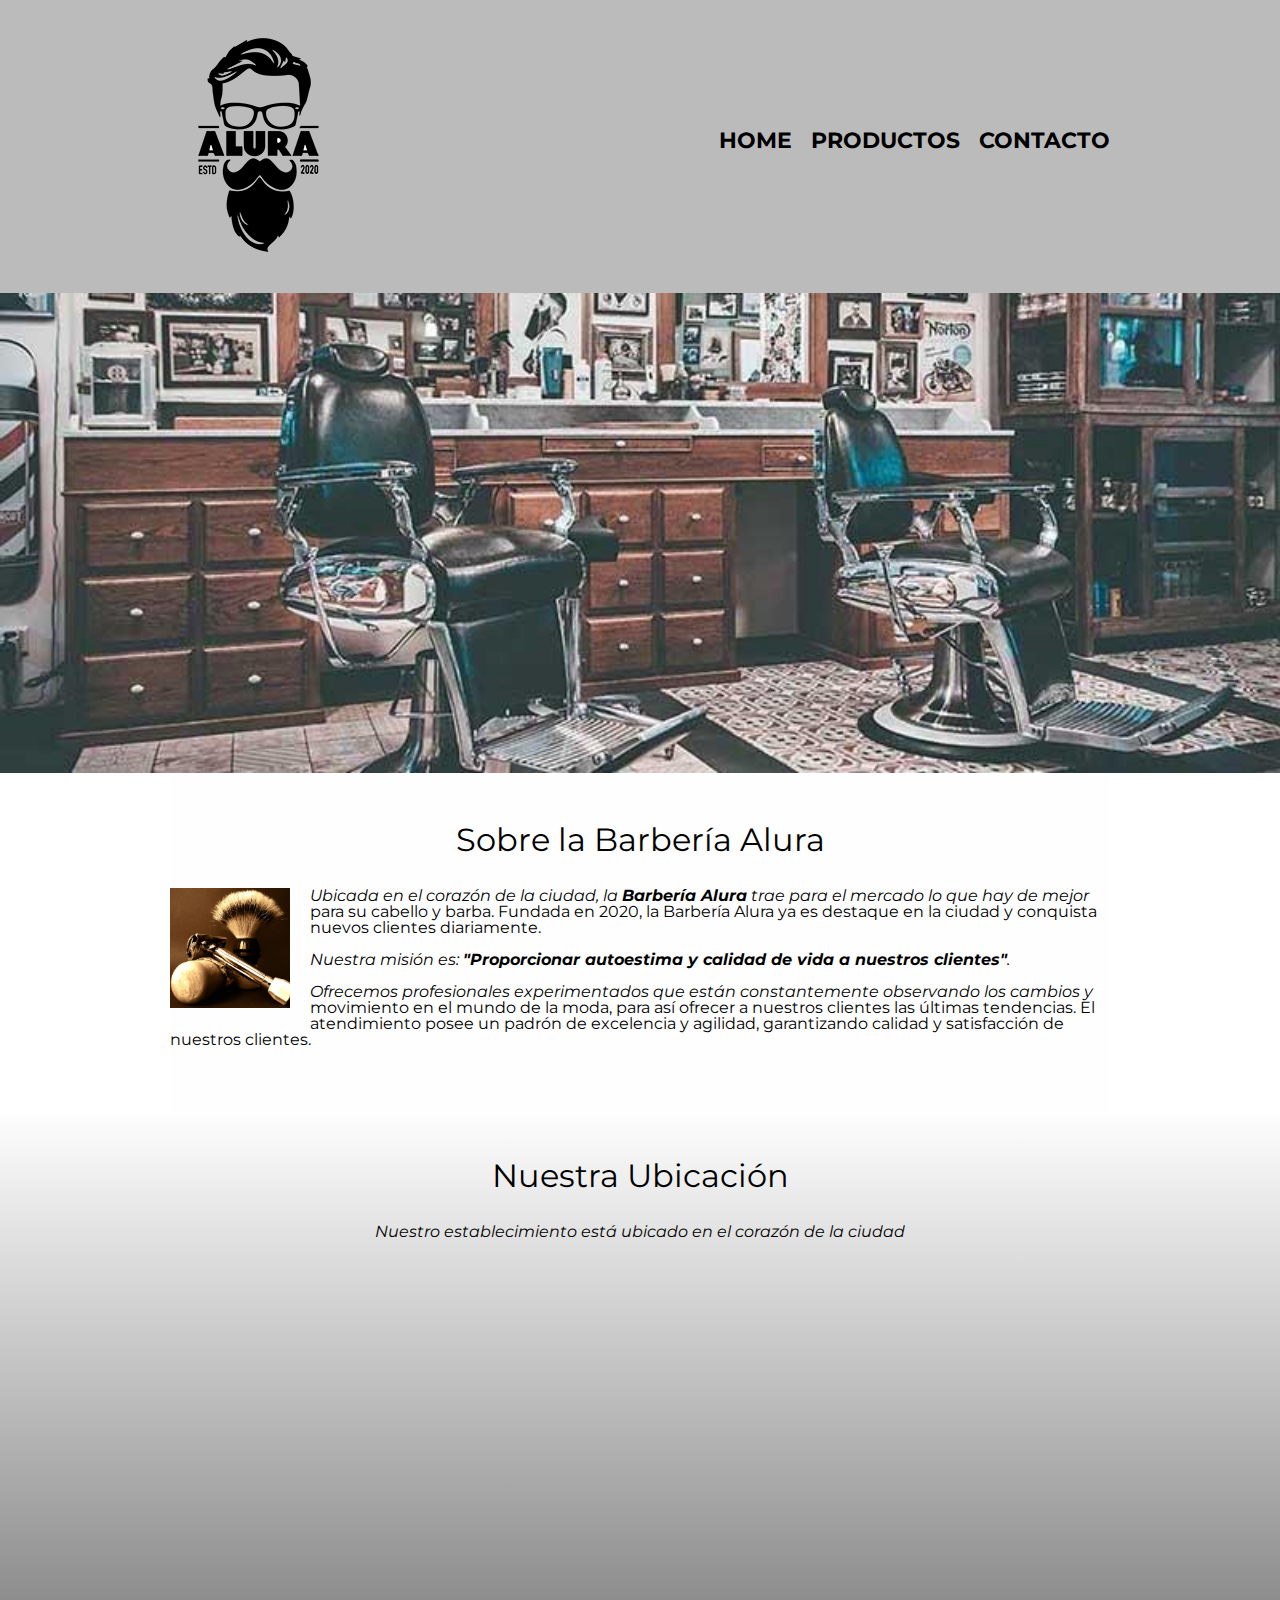
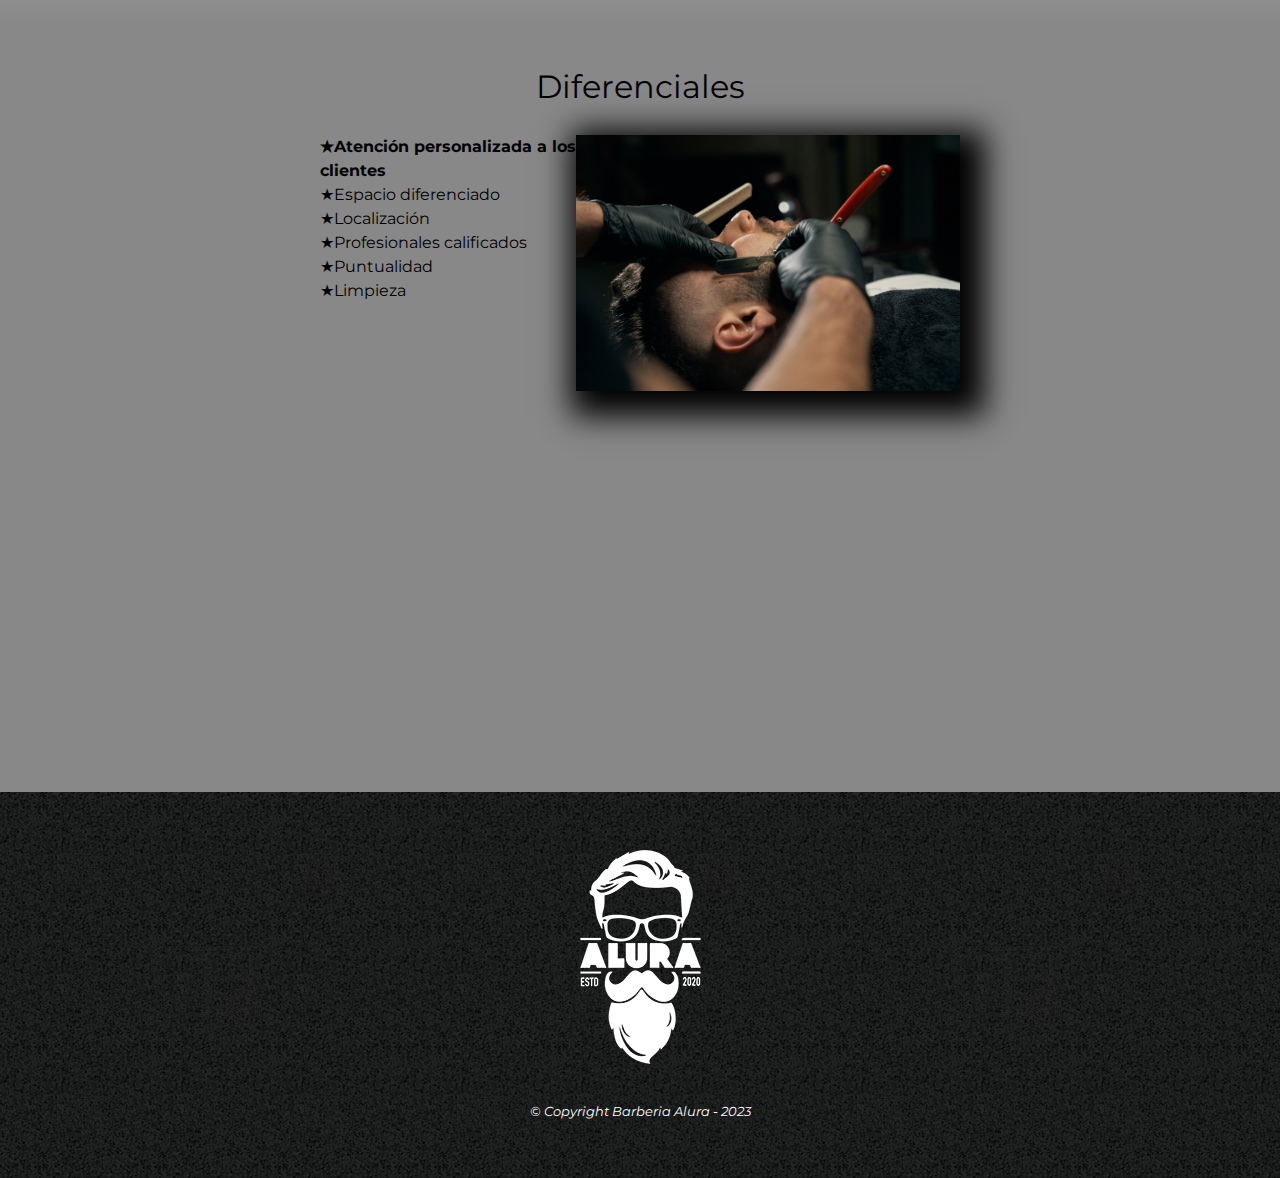
==== index.html @ 737a0736 "Creando repositorio para la página Barbería Alura" ====
<!DOCTYPE html>

<html lang="es">
    <head>
        <meta charset="utf-8">
        <meta name="viewport" content="width=device-width">
        <title>Barbería Alura</title>
        <link rel="stylesheet" href="reset.css/reset.css">
        <link rel="stylesheet" href="style.css">
        <link rel="preconnect" href="https://fonts.googleapis.com">
        <link rel="preconnect" href="https://fonts.gstatic.com" crossorigin>
        <link href="https://fonts.googleapis.com/css2?family=Montserrat:wght@300&display=swap" rel="stylesheet">
    </head>
    
    <body>

        <header>
            <div class="caja">
                <h1><img src="imagenes/logo.png"></h1> 

                <nav>
                    <ul class="navegacion">
                        <li><a href="index.html">Home</a></li>
                        <li><a href="productos.html">Productos</a></li>
                        <li><a href="contacto.html">Contacto</a></li>
                    </ul>
                </nav>
            </div>
        </header>

        <img class="banner" src="banner/banner.jpg">

        <main>
            <section class="principal">
                <h2 class="titulo-principal">Sobre la Barbería Alura</h2>

                <img class="utensilios" src="imagenes/utensilios.jpg" alt="Utensilios de un barbero">
    
                <p>Ubicada en el corazón de la ciudad, la <strong>Barbería Alura</strong> trae para el mercado lo que hay de mejor para su cabello y barba. Fundada en 2020, la Barbería Alura ya es destaque en la ciudad y conquista nuevos clientes diariamente.</p>
    
                <p id="mision"><em>Nuestra misión es: <strong>"Proporcionar autoestima y calidad de vida a nuestros clientes"</strong>.</em></p>
    
                <p>Ofrecemos profesionales experimentados que están constantemente observando los cambios y movimiento en el mundo de la moda, para así ofrecer a nuestros clientes las últimas tendencias. El atendimiento posee un padrón de excelencia y agilidad, garantizando calidad y satisfacción de nuestros clientes.</p> 
            </section>
    
            <section class="mapa">
                <h3 class="titulo-principal">Nuestra Ubicación</h3>

                <p>Nuestro establecimiento está ubicado en el corazón de la ciudad</p>

                <div class="mapa-contenido">
                    <iframe src="https://www.google.com/maps/embed?pb=!1m18!1m12!1m3!1d3656.4079775627006!2d-46.63682678449784!3d-23.58969706852568!2m3!1f0!2f0!3f0!3m2!1i1024!2i768!4f13.1!3m3!1m2!1s0x94ce5bd9bb943bf5%3A0x6f642995c970f0fe!2scaelum%20alura!5e0!3m2!1ses!2smx!4v1674759758348!5m2!1ses!2smx" width="100%" height="300" style="border:0;" allowfullscreen="" loading="lazy" referrerpolicy="no-referrer-when-downgrade"></iframe>
                </div>
                
            </section>

            <section class="diferenciales">
                <h3 class="titulo-principal">Diferenciales</h3>

                <div class="contenido-diferenciales">
                    <ul class="lista-diferenciales">
                        <li class="items">Atención personalizada a los clientes</li>
                        <li class="items">Espacio diferenciado</li>
                        <li class="items">Localización</li>
                        <li class="items">Profesionales calificados</li>
                        <li class="items">Puntualidad</li>
                        <li class="items">Limpieza</li>
                    </ul><img src="diferenciales/diferenciales.jpg" class="imagen-diferenciales">
                </div>

                <div class="video">
                    <iframe width="100%" height="315" src="https://www.youtube.com/embed/wcVVXUV0YUY" title="YouTube video player" frameborder="0" allow="accelerometer; autoplay; clipboard-write; encrypted-media; gyroscope; picture-in-picture; web-share" allowfullscreen></iframe>
                </div>  
            </section>    
        </main>  
        
        <footer>
            <img src="imagenes/logo-blanco.png" alt="">
            <p class="copyright">&copy; Copyright Barberia Alura - 2023</p>
        </footer>

    </body>  
</html>
---- style.css ----
body{
    font-family: 'Montserrat', sans-serif;
}

header{
    background-color: #BBBBBB;
    padding: 20px 0;
}

.caja{
    width: 940px;
    position: relative;
    margin: 0 auto;
}

nav{
    position: absolute;
    top: 110px;
    right: 0px;
}

nav li{
    display: inline;
    margin: 0 0 0 15px;
}

nav a{
    text-transform: uppercase;
    color: black;
    font-weight: bold;
    font-size: 22px;
    text-decoration: none;
}

nav a:hover{
    color: #c78c19;
    text-decoration: underline;
}

.productos{
    width: 940px;
    margin: 0 auto;
    padding: 50px;
}

.productos li{
    display: inline-block;
    text-align: center;
    width: 30%;
    vertical-align: top;
    margin: 0 1.5%;
    padding: 30px 0px; /*20px*/
    box-sizing: border-box;
    border: 2px solid #000000;
    border-radius: 10px;
}

.productos li:hover{
    border-color: #c78c19;
}

.productos li:active{
    border-color: #088c19;
}

.productos h2{
    font-size: 30px;
    font-weight: bold;
}

.productos li:hover h2{
    font-size: 33px;
}

.producto-descripcion{
    font-size: 18px;
}

.producto-precio{
    font-size: 20px;
    font-weight: bold;
    margin-top: 10px;
}

footer{
    text-align: center;
    background: url(imagenes/bg.jpg);
    padding: 40px;
}

.copyright{
    color: white;
    font-size: 13px;
    margin: 20px
}

form{
    margin: 40px 0;
}

form label, form legend{
    display: block;
    font-size: 20px;
    margin: 0 0 10px;
}

.input-padron{
    display: block;
    margin: 0 0 20px;
    padding: 10px 25px;
    width: 50%;
}

.checkbox{
    margin: 20px 0;
}

.enviar{
    width: 40%;
    padding: 15px 0;
    font-size: 18px;
    font-weight: bold;
    color: white;
    background: orange;
    border: none;
    border-radius: 5px;
    transition: 1s all;
    cursor: pointer;
}

.enviar:hover{
    background: darkorange;
    transform: scale(1.20);
}

table{
    margin: 40px 40px;
}

thead{
    background: #555555;
    color: white;
    font-weight: bold;
}

td, th{
    border: 1px solid #000000;
    padding: 8px 15px;
}

/*CSS para nuestra home*/
.banner{
    width: 100%;
}

.principal{
    background: #FEFEFE;
    padding: 3em 0;
    width: 940px;
    margin: 0 auto;
}

.titulo-principal{
    text-align: center;
    font-size: 2em;
    margin: 0 0 1em;
    clear: left;
}

p:first-line{
    font-style: italic;
}

.utensilios{
    width: 120px;
    float: left;
    margin: 0 20px 20px 0;
}

.principal p{
    margin: 0 0 1em;
}

.principal strong{
    font-weight: bold;
}

.principal em{
    font-style: italic;
}

.mapa{
    padding: 3em 0;
    background: linear-gradient(#FEFEFE, #888888);
}

.mapa p{
    margin: 0 0 2em;
    text-align: center;
}

.mapa-contenido{
    width: 940px;
    margin: 0 auto;
}

.diferenciales{
    padding: 3em 0;
    background: #888888;
}

.contenido-diferenciales{
    width: 640px;
    margin: 0 auto;
}

.lista-diferenciales{
    width: 40%;
    display: inline-block;
    vertical-align: top;
}

.items{
    line-height: 1.5;
}

.items:before{
    content:"★";
}

.items:first-child{
    font-weight: bold;
}

.imagen-diferenciales{
    width: 60%;
    transition: 400ms;
    box-shadow: 10px 10px 30px 15px #000000;
}

.imagen-diferenciales:hover{
    opacity: 30%;
}

.video{
    width: 560px;
    margin: 1em auto;
}

/*Media Query*/
@media screen and (max-width:480px){
    h1{
        text-align: center;
    }

    nav{
        position: static;
    }

    .caja, .principal, .mapa-contenido, .contenido-diferenciales, .video{
        width: auto;
    }

    .lista-diferenciales, .imagen-diferenciales{
        width: 100%;
    }
}
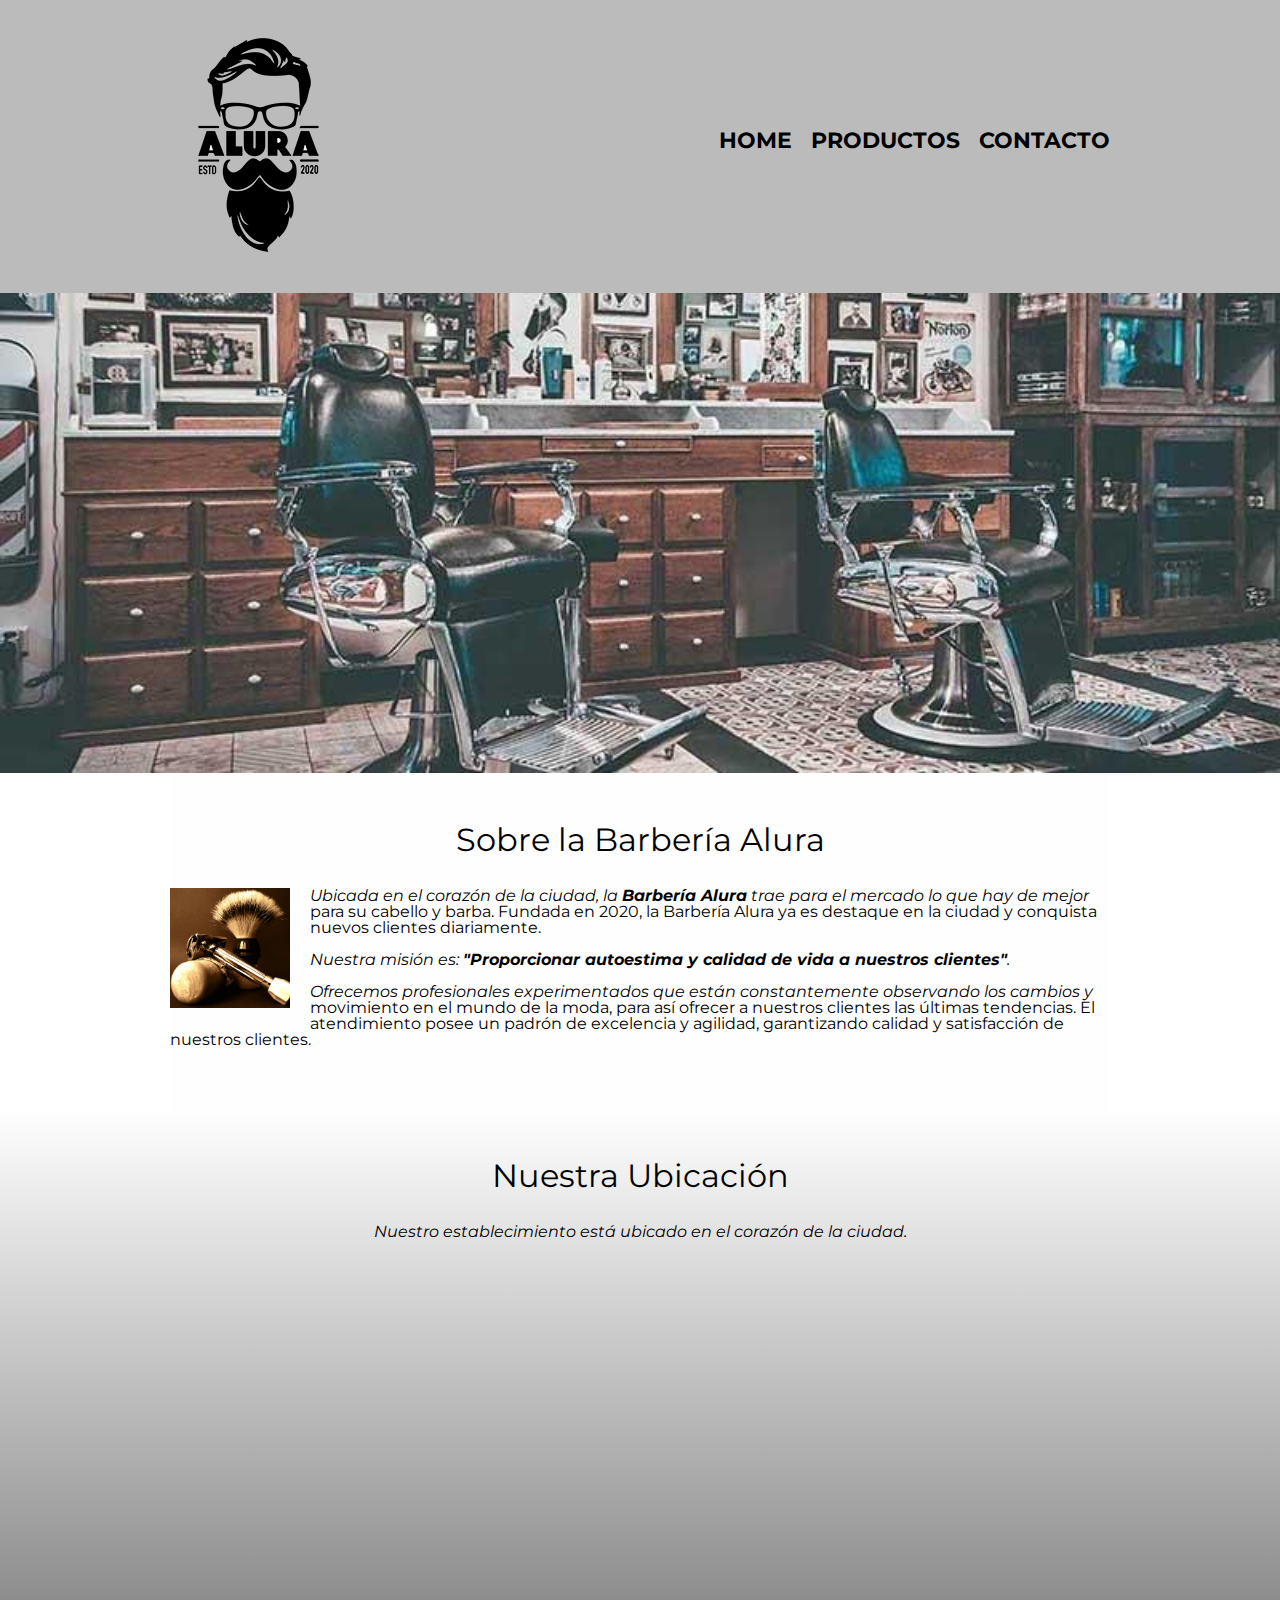
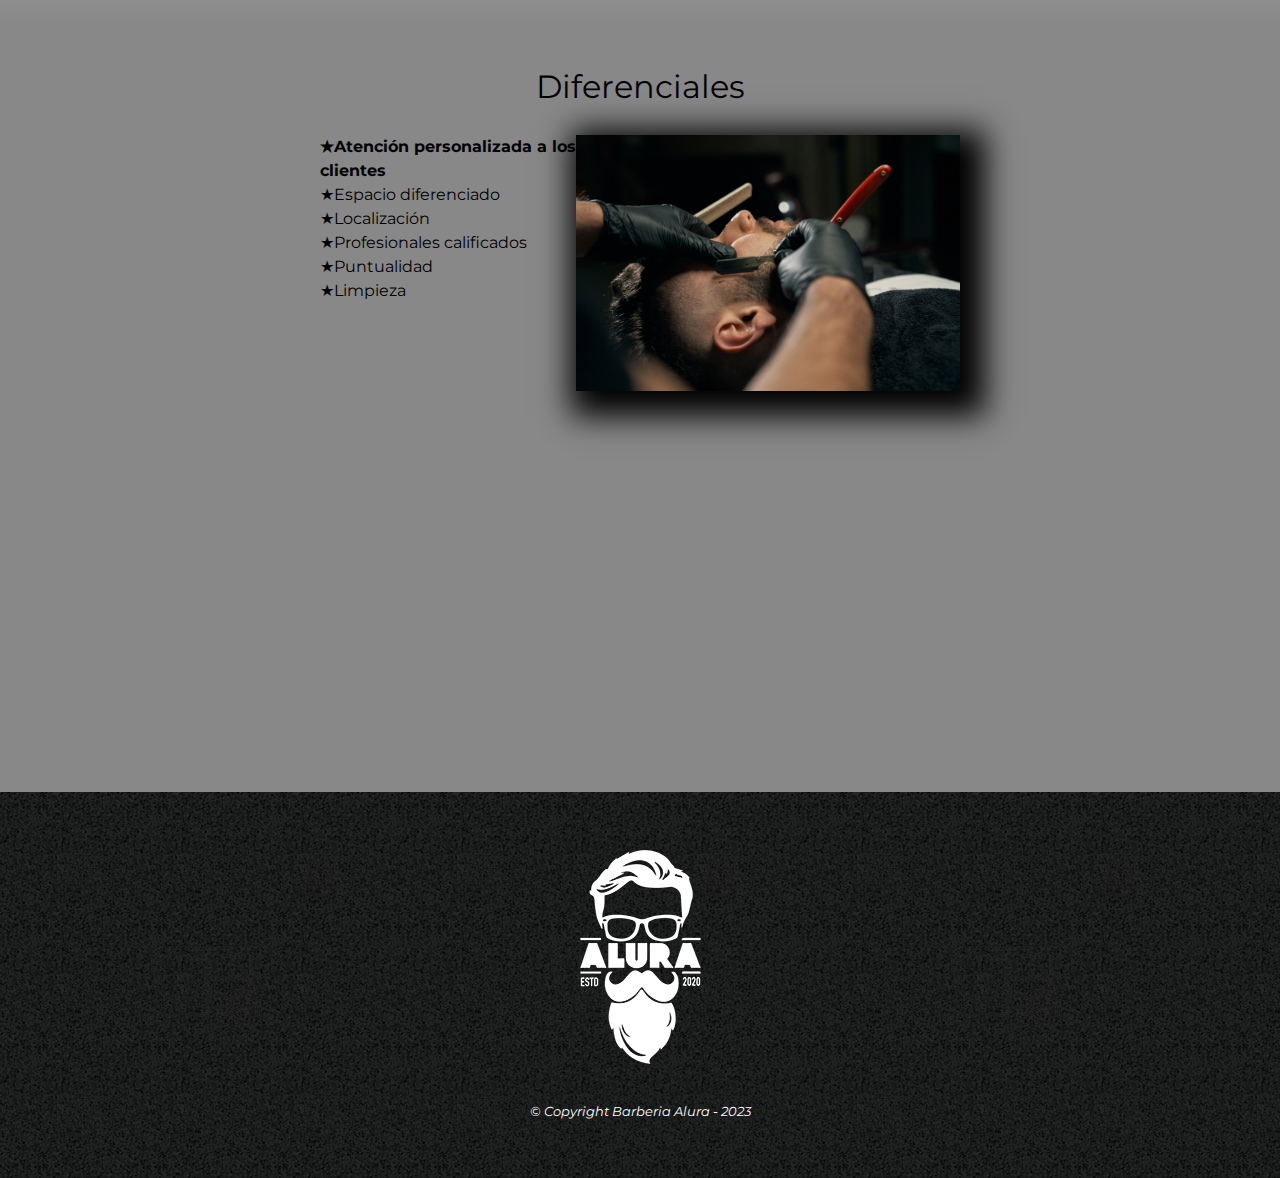
==== commit c6138b56: "Corrección signo de puntuación" ====
--- a/index.html
+++ b/index.html
@@ -46,7 +46,7 @@
             <section class="mapa">
                 <h3 class="titulo-principal">Nuestra Ubicación</h3>
 
-                <p>Nuestro establecimiento está ubicado en el corazón de la ciudad</p>
+                <p>Nuestro establecimiento está ubicado en el corazón de la ciudad.</p>
 
                 <div class="mapa-contenido">
                     <iframe src="https://www.google.com/maps/embed?pb=!1m18!1m12!1m3!1d3656.4079775627006!2d-46.63682678449784!3d-23.58969706852568!2m3!1f0!2f0!3f0!3m2!1i1024!2i768!4f13.1!3m3!1m2!1s0x94ce5bd9bb943bf5%3A0x6f642995c970f0fe!2scaelum%20alura!5e0!3m2!1ses!2smx!4v1674759758348!5m2!1ses!2smx" width="100%" height="300" style="border:0;" allowfullscreen="" loading="lazy" referrerpolicy="no-referrer-when-downgrade"></iframe>
